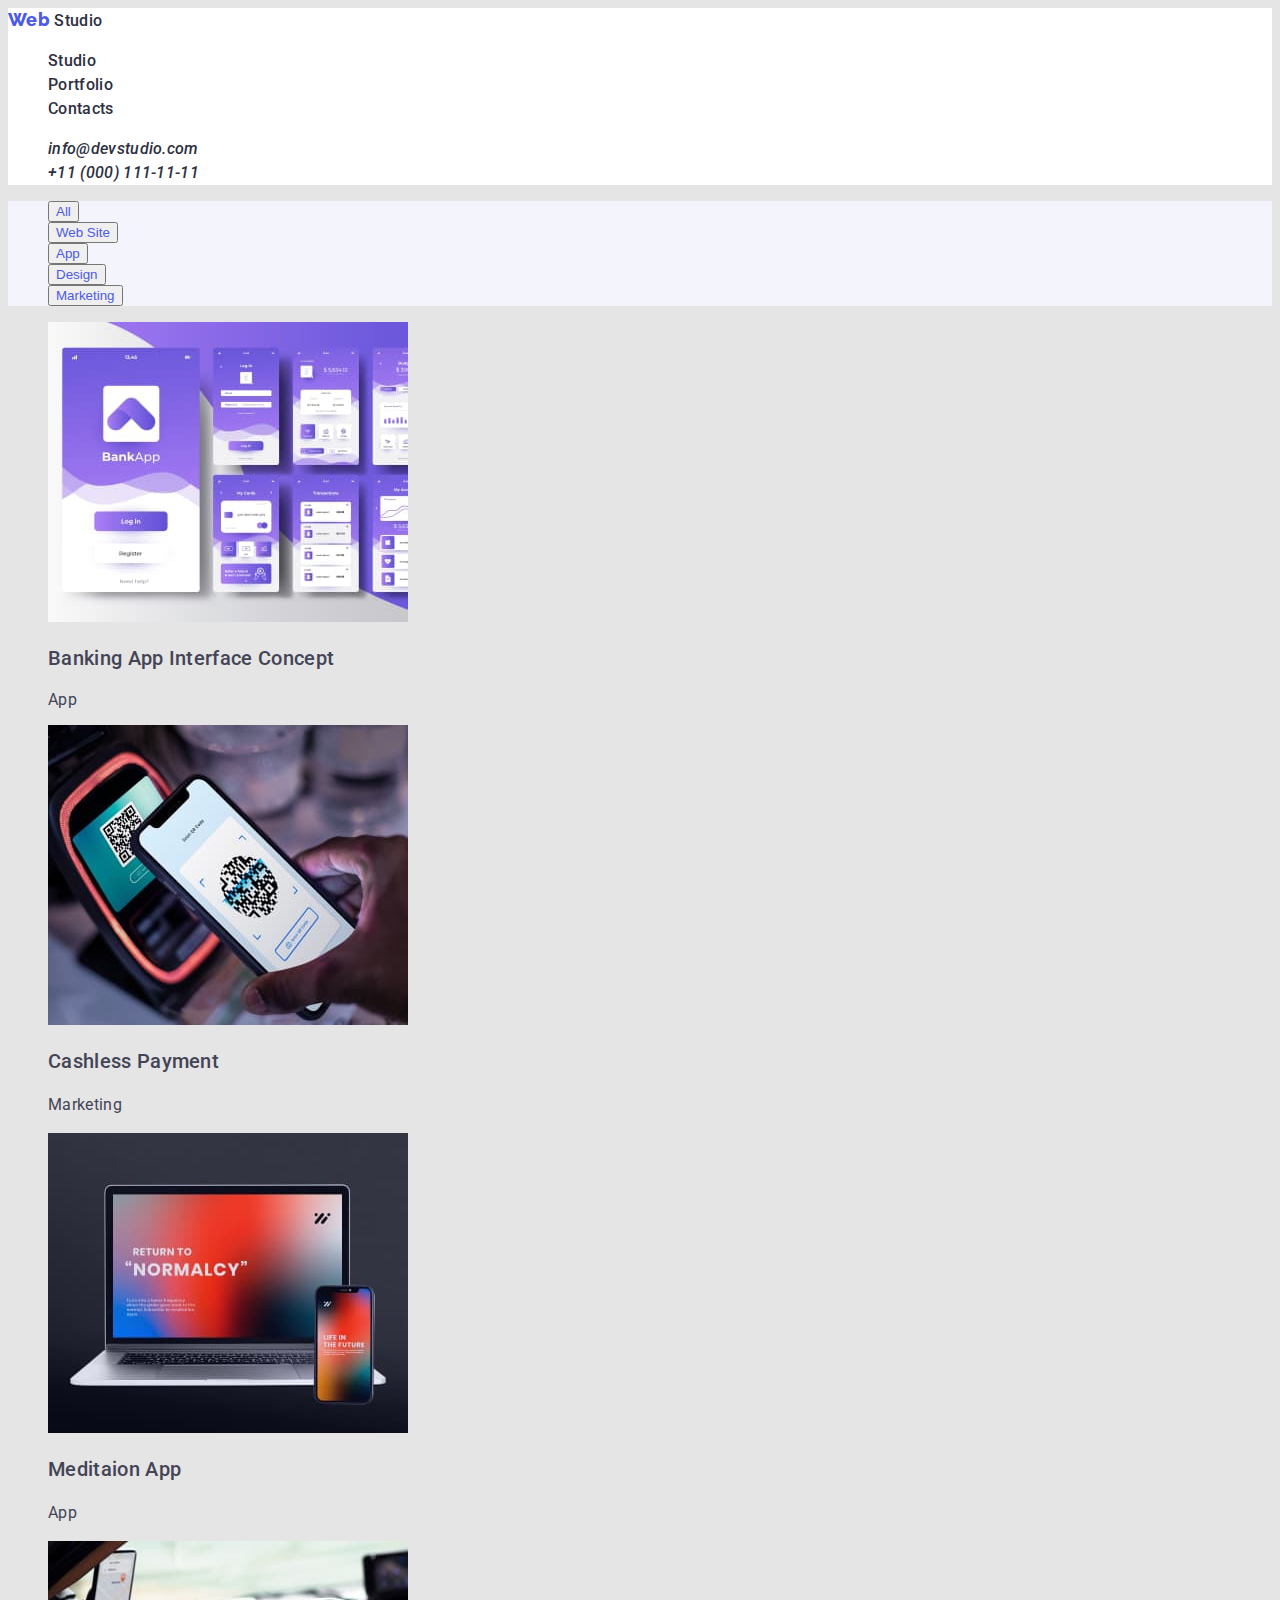
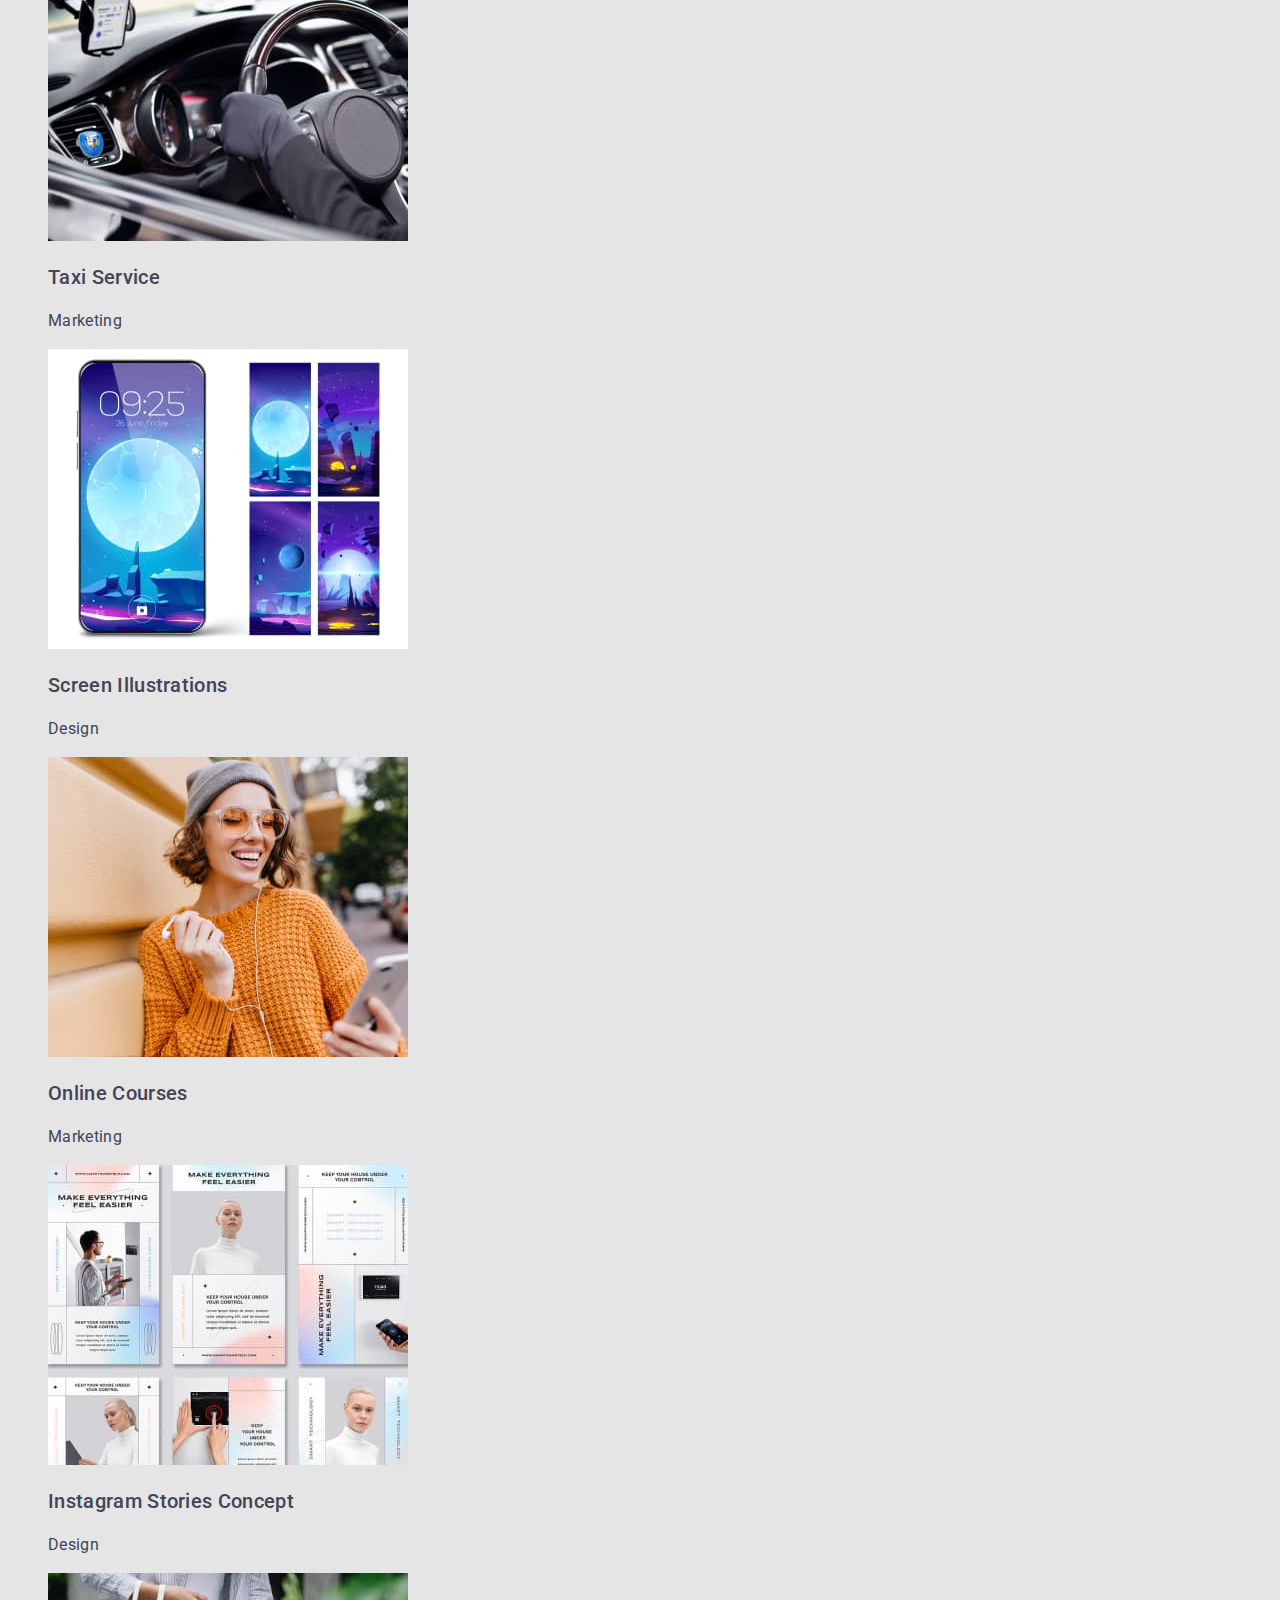
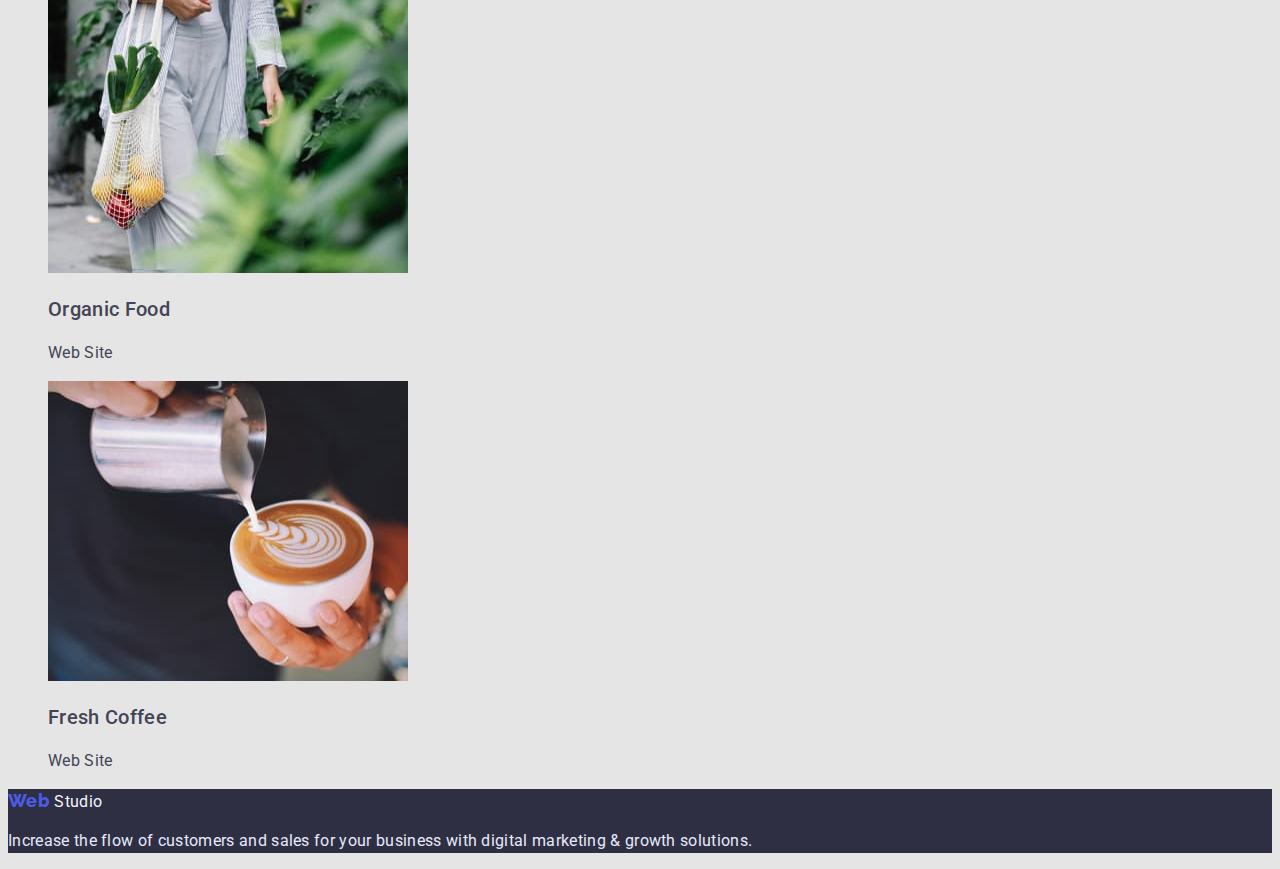
==== portfolio.html @ 3165ddbc "hometask" ====
<!DOCTYPE html>
<html lang="en">
<head>
    <meta charset="UTF-8">
    <meta http-equiv="X-UA-Compatible" content="IE=edge">
    <meta name="viewport" content="width=device-width, initial-scale=1.0">
    <title>Portfolio</title>

    <link rel="preconnect" href="https://fonts.googleapis.com">
    <link rel="preconnect" href="https://fonts.gstatic.com" crossorigin>
    <link href="https://fonts.googleapis.com/css2?family=Raleway:wght@800&family=Roboto:wght@400;500;700&display=swap"
        rel="stylesheet">


    <link rel="stylesheet" href="./css/main.css">

</head>
<body>
    <!--Top of the page-->
    <header class="header-color">
        <!--navigation-->
        <nav>
            <a href="./index.html" class="logo"><span class="web-color">Web</span> <span class="link">Studio</span> </a>
            <ul class="list">
                <li><a class="link" href="./index.html">Studio</a></li>
                <li><a class="link" href="">Portfolio</a></li>
                <li><a class="link" href="">Contacts</a></li>
            </ul>
        </nav>
        <!--address-->
        <address>
            <ul class="list">
                <li><a class="link" href="mailto:info@devstudio.com">info@devstudio.com</a></li>
                <li><a class="link" href="tel:+110001111111">+11 (000) 111-11-11</a></li>
            </ul>
        </address>
    </header>

    <!--Main page-->
    <main>
        <!--Section 1-->
        <section>
            <h1 hidden>what we are doing</h1>
            <ul class="list button-portf-color">
                <li>
                    <button class="accent-btn btn-text-prtf-color">All</button>
                </li>
                <li>
                    <button class="accent-btn btn-text-prtf-color">Web Site</button>
                </li>
                <li>
                    <button class="accent-btn btn-text-prtf-color">App</button>
                </li>
                <li>
                    <button class="accent-btn btn-text-prtf-color">Design</button>
                </li>
                <li>
                    <button class="accent-btn btn-text-prtf-color">Marketing</button>
                </li>
            </ul>
        </section>

        <!-- Section 2 -->
        <section>
         <h2 hidden>work examples</h2>
        
            <!--examples-->
            <ul class="list">
                <li>
                    <img src="./images/banking_app.jpg" alt="banking app" width="360" height="300">
                    <h3 class="text-parametr">Banking App Interface Concept</h3>
                    <p>App</p>
                </li>
                
                <li>
                    <img src="./images/cashless_payment.jpg" alt="cashless payment" width="360" height="300">
                    <h3 class="text-parametr">Cashless Payment</h3>
                    <p class="paragraph-parametr">Marketing</p>
                </li>

                <li>
                    <img src="./images/meditation_app.jpg" alt="meditation app" width="360" height="300">
                    <h3 class="text-parametr">Meditaion App</h3>
                    <p class="paragraph-parametr">App</p>
                </li>

                <li>
                    <img src="./images/taxi_service.jpg" alt="taxi service" width="360" height="300">
                    <h3 class="text-parametr">Taxi Service</h3>
                    <p class="paragraph-parametr">Marketing</p>
                </li>

                <li>
                    <img src="./images/screen_illustrations.jpg" alt="screen illustrations" width="360" height="300">
                    <h3 class="text-parametr">Screen Illustrations</h3>
                    <p class="paragraph-parametr">Design</p>
                </li>

                <li>
                    <img src="./images/online_courses.jpg" alt="online courses" width="360" height="300">
                    <h3 class="text-parametr">Online Courses</h3>
                    <p class="paragraph-parametr">Marketing</p>
                </li>

                <li>
                    <img src="./images/instagram_stories_concept.jpg" alt="instagram stories concept" width="360" height="300">
                    <h3 class="text-parametr">Instagram Stories Concept</h3>
                    <p class="paragraph-parametr">Design</p>
                </li>

                <li>
                    <img src="./images/organic_food.jpg" alt="organic food" width="360" height="300">
                    <h3 class="text-parametr">Organic Food</h3>
                    <p class="paragraph-parametr">Web Site</p>
                </li>

                <li>
                    <img src="./images/fresh_cofee.jpg" alt="Fresh Coffee" width="360" height="300">
                    <h3 class="text-parametr">Fresh Coffee</h3>
                    <p class="paragraph-parametr">Web Site</p>
                </li>
                
            </ul>
        
        </section>

    </main>




    <!--Footer  -->
    <footer class="bcg-color">
        <a href="./index.html" class="logo"> <span class="web-color">Web</span> <span class="footer-design-color">Studio</span> </a>
        <p class="footer-text-color">Increase the flow of customers and sales for your business with digital marketing &
            growth solutions.</p>
    </footer>

</body>
</html>
---- css/main.css ----
/* color: #2E2F42; title-text-color */
/* color: #434455;  primary-text-color */
/* color: #E7E9FC; footer-text-color */
/* color: #FFFFFF; white-color */
/* color: #4D5AE5; iris-color */
/* accent-color: blue; */

/* background: #E5E5E5; all */
/* background: #F4F4FD; our-team*/
/* background: #2E2F42;  main-page-footer */


:root {
    --primary-text-color: #434455;
    --title-text-color: #2E2F42;
    --footer-text-color: #E7E9FC;
    --white-color: #FFFFFF;
    --cloud-color: #F4F4FD;
    --iris-color: #4D5AE5;
    --bcg-header-color: #FFFFFF;
    --bcg-all-color: #E5E5E5;
    --bcg-main-page-footer-color: #2E2F42;
    --bcg-our-team-color: #F4F4FD;
    --bcg-button-color: #4D5AE5;
    --accent-color: #E7E9FC;
    --pressed-state: #404BBF;
    --bcg-portf-buttom-color: #F4F4FD;
    --portf-buttom-text-color: #4D5AE5;
    --accent-portf-btn-color: #404BBF;


}

body {
    background-color: var(--bcg-all-color);
    color: var(--primary-text-color);
    font-family: Roboto, sans-serif;
    letter-spacing: 0.02em;
}

  .link {
    color: var(--title-text-color);
    font-weight: 500;
    font-size: 16px;
    line-height: 1.5;
    text-decoration: none;
 }

 .link-contacts {
     color: var(--title-text-color);
     font-size: 16px;
     line-height: 1.5;
     text-decoration: none;
 }

 .link:hover, .link:focus {
     color: var(--pressed-state);
 }

 

 .link-contacts:hover,
 .link-contacts:focus {
     color: var(--pressed-state);
 }

 .web-color {
    color: var(--iris-color);

    font-family: Raleway, sans-serif;
    font-weight: 800;
    font-size: 18px;
    line-height: 1.33;
    
 }

 .logo {
    text-decoration: none;
 }

.header-color {
    background-color: var(--bcg-header-color);
}

.bcg-color {
    background-color: var(--bcg-main-page-footer-color);
    color: var(--white-color);
}

.title-solutions {
    font-size: 56px;
    line-height: 1.07;
    text-align: center;
}

.button-color {
    background-color: var(--bcg-button-color);
    color: var(--white-color);
    border: var(--iris-color)
}

.list {
    list-style: none;
}

.title-color,
.title-color-team {
    color: var(--title-text-color);

    font-weight: 500;
    font-size: 20px;
    line-height: 1.2;
}

.title-second-level {
    color: var(--title-text-color);
    font-weight: 700;
    font-size: 36px;
    line-height: 1,11;
    text-align: center;
}

.decription {
    font-size: 16px;
    line-height: 1.5;
}

.footer-text-color {
    color: var(--footer-text-color);

    font-size: 16px;
    line-height: 1.5;
}

.bcg-our-team {
    background: var(--bcg-our-team-color);
}

.footer-design-color {
    color: var(--cloud-color);
}


/* portfolio */
.button-portf-color {
    background-color: var(--bcg-portf-buttom-color);
}

.btn-text-prtf-color {
    color: var(--portf-buttom-text-color);
}

.accent-btn:hover, .accent-btn:focus {
    background-color: var(--accent-portf-btn-color);
    color: #FFFFFF;
}

.text-parametr {
    font-weight: 500;
    font-size: 20px;
    line-height: 1.2;
}

.paragraph-parametr {
    font-size: 16px;
    line-height: 1.5;
}
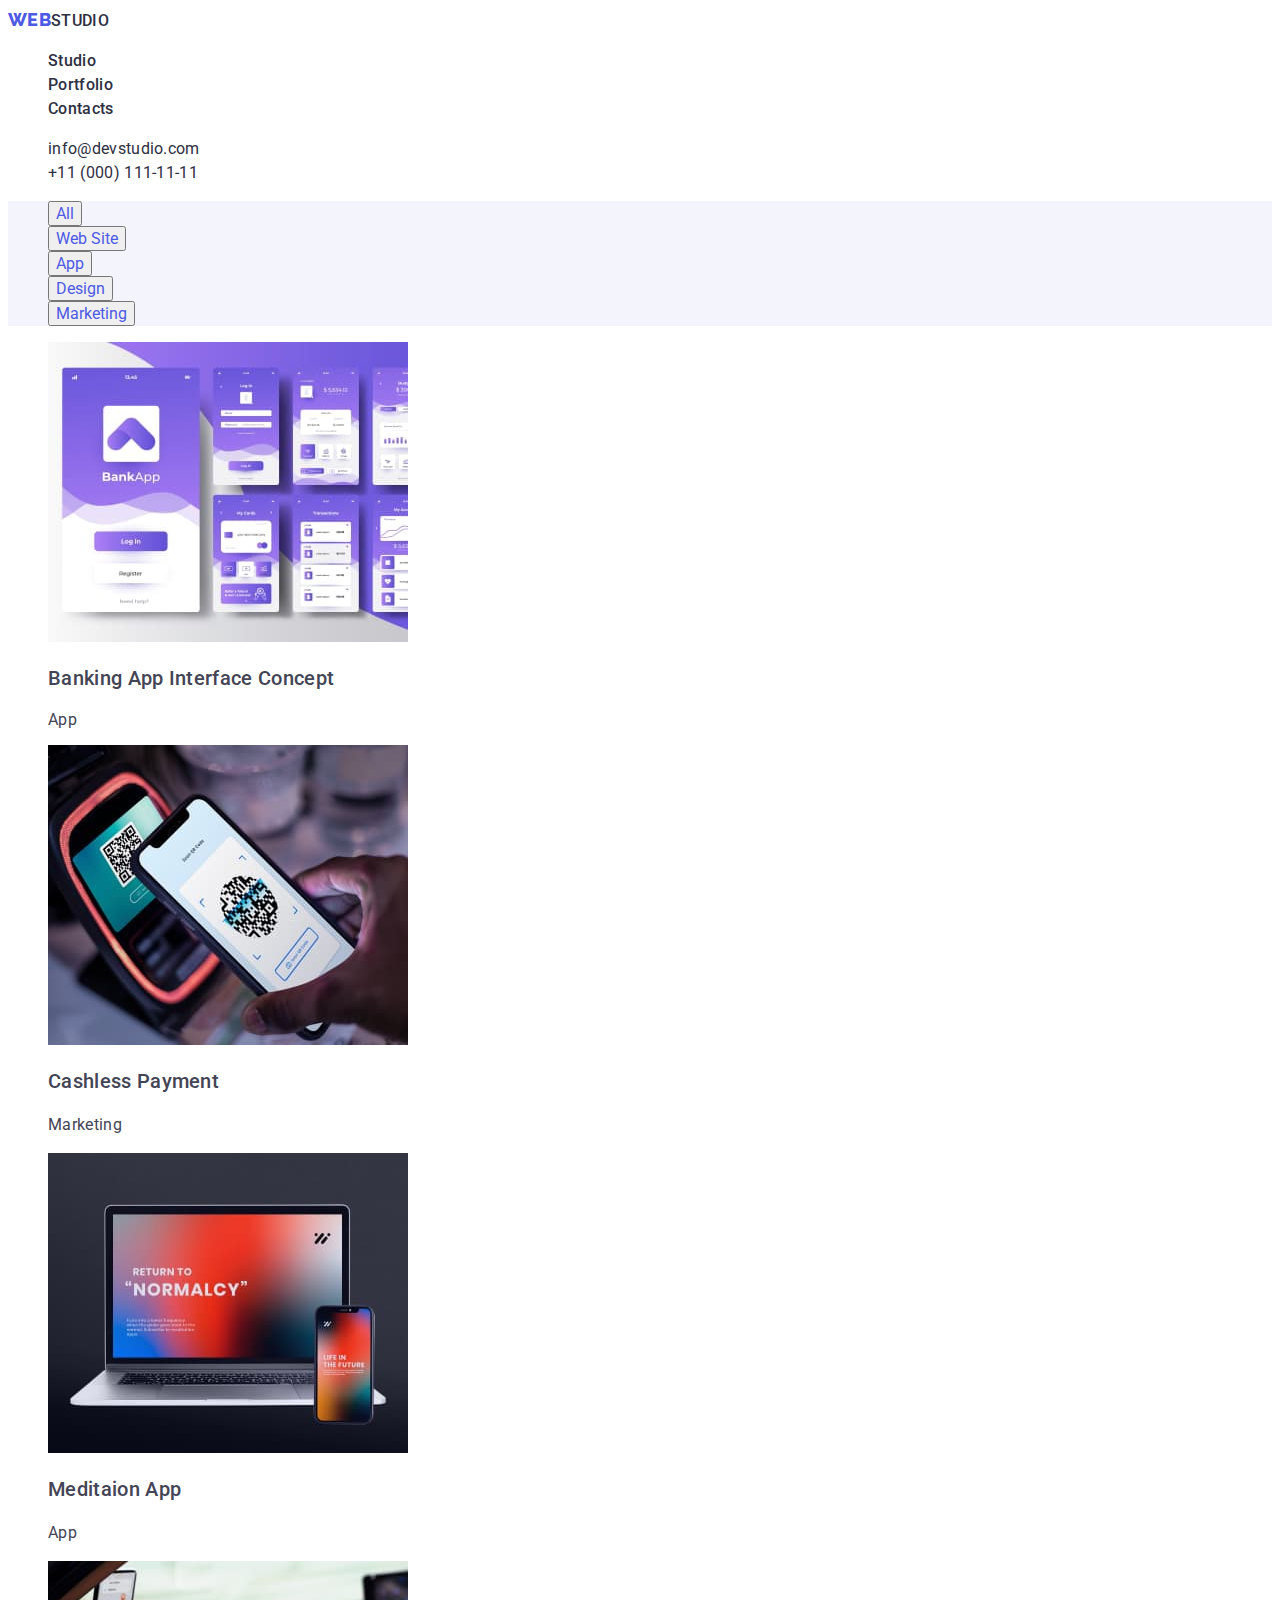
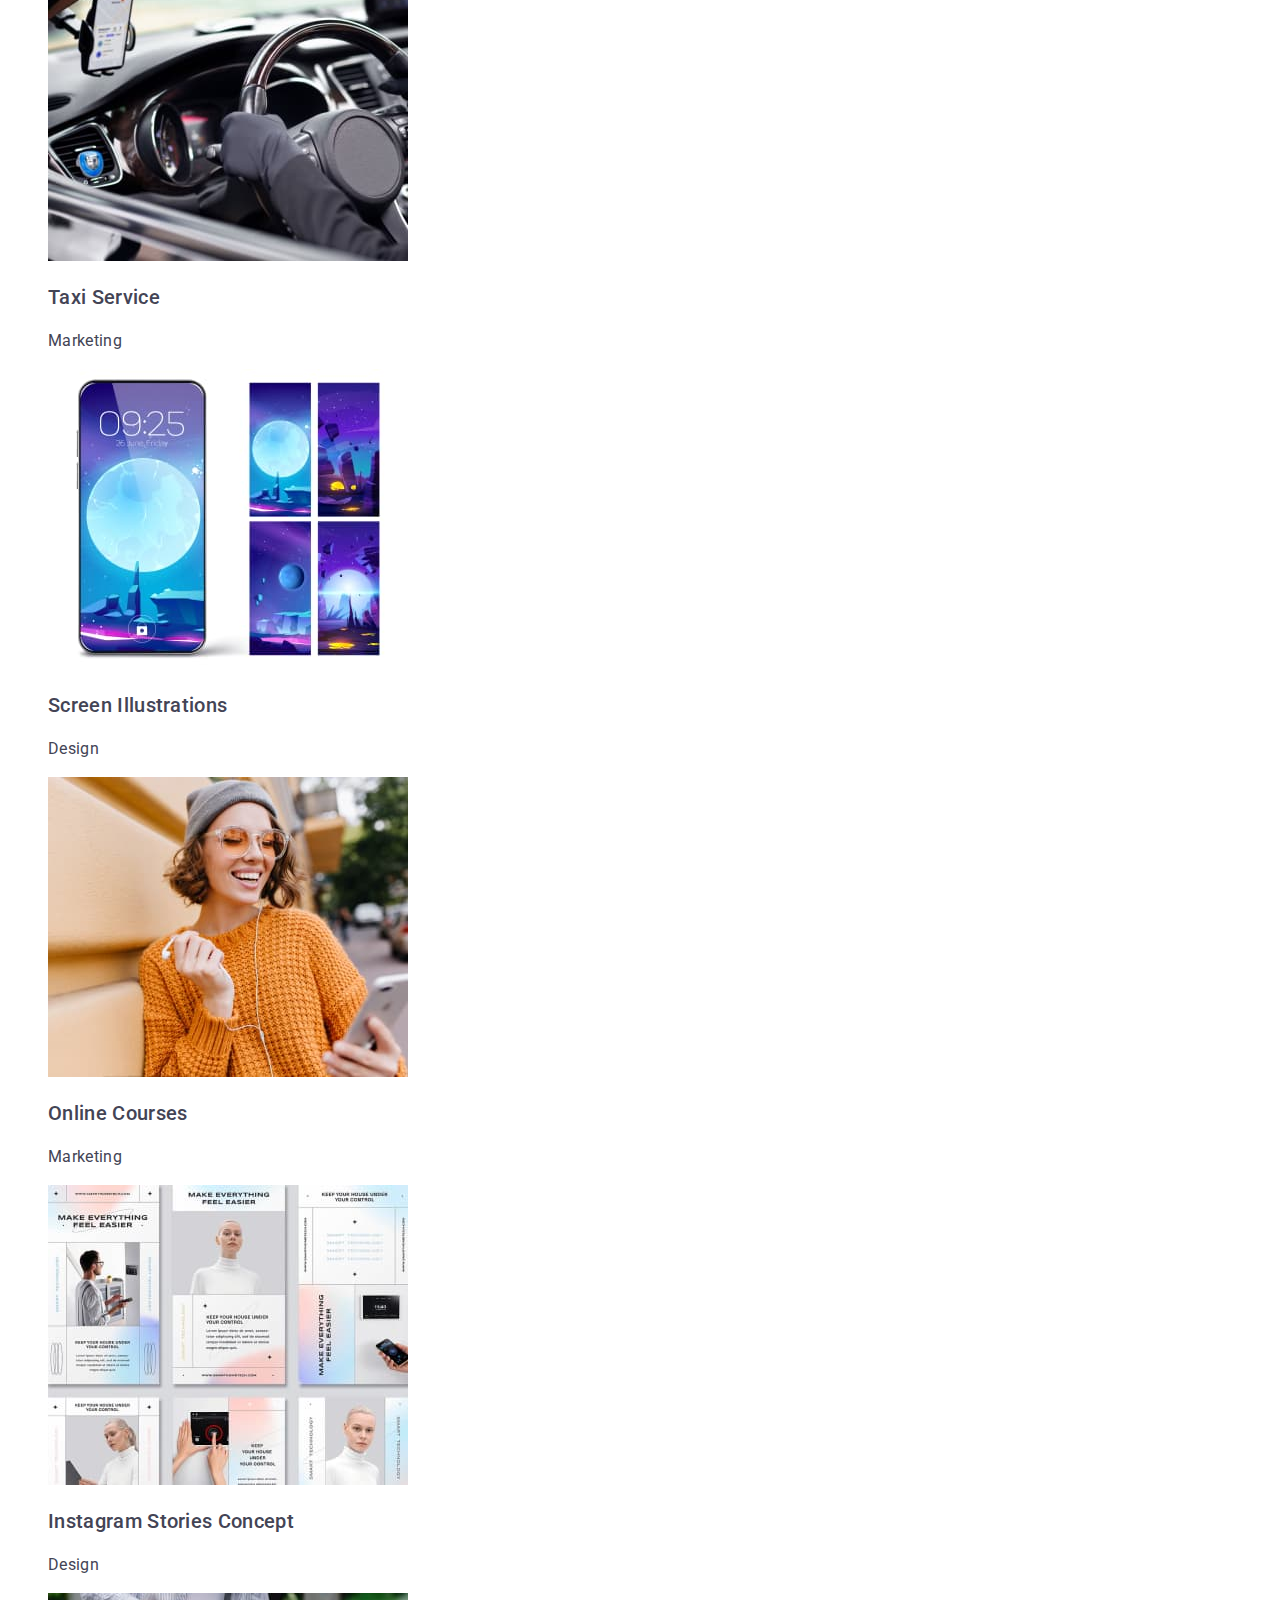
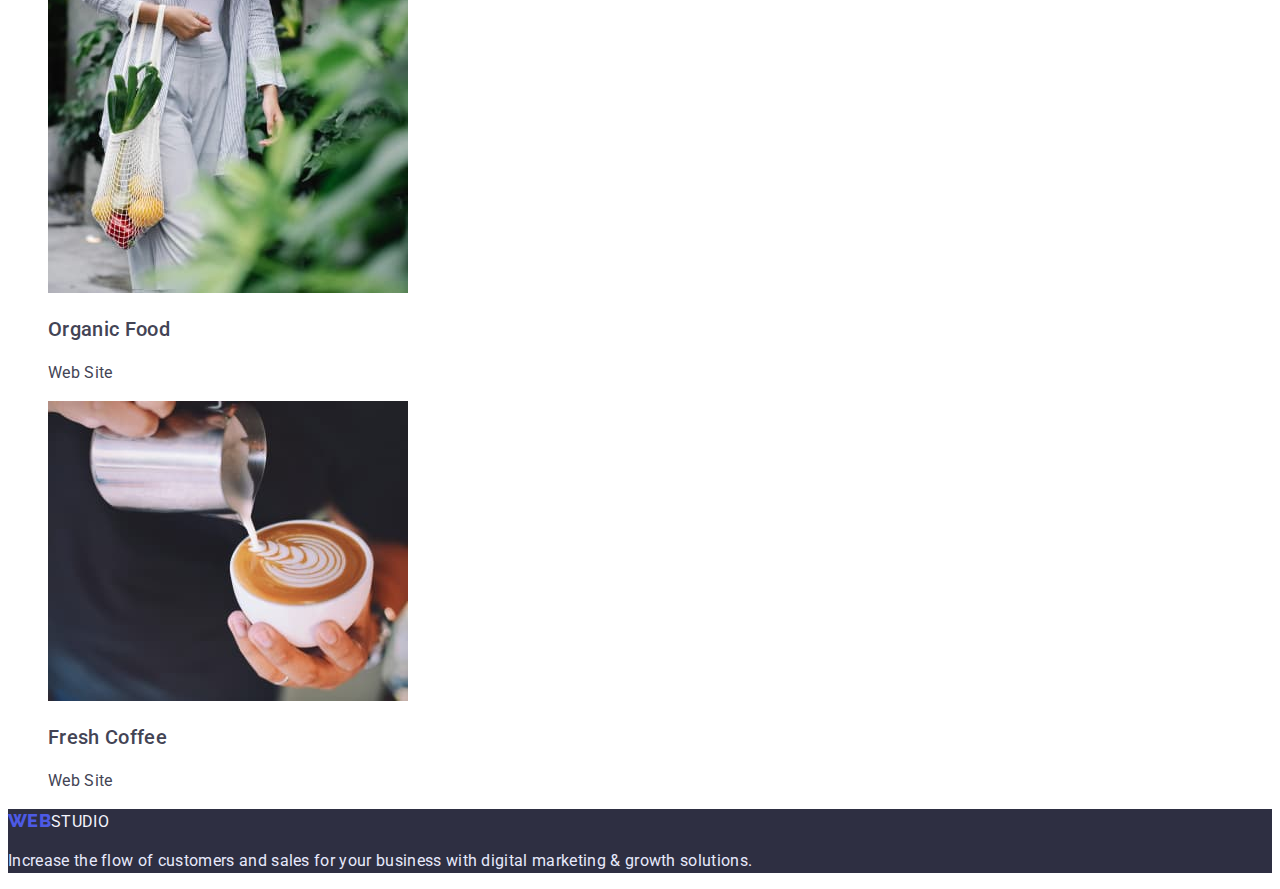
==== commit a5474ab6: "home task second with changes" ====
--- a/portfolio.html
+++ b/portfolio.html
@@ -20,7 +20,7 @@
     <header class="header-color">
         <!--navigation-->
         <nav>
-            <a href="./index.html" class="logo"><span class="web-color">Web</span> <span class="link">Studio</span> </a>
+            <a href="./index.html" class="logo"><span class="web-color">Web</span><span class="link">Studio</span></a>
             <ul class="list">
                 <li><a class="link" href="./index.html">Studio</a></li>
                 <li><a class="link" href="">Portfolio</a></li>
@@ -28,10 +28,10 @@
             </ul>
         </nav>
         <!--address-->
-        <address>
+        <address class="address-font-style">
             <ul class="list">
-                <li><a class="link" href="mailto:info@devstudio.com">info@devstudio.com</a></li>
-                <li><a class="link" href="tel:+110001111111">+11 (000) 111-11-11</a></li>
+                <li><a class="link-contacts" href="mailto:info@devstudio.com">info@devstudio.com</a></li>
+                <li><a class="link-contacts" href="tel:+110001111111">+11 (000) 111-11-11</a></li>
             </ul>
         </address>
     </header>
@@ -43,25 +43,22 @@
             <h1 hidden>what we are doing</h1>
             <ul class="list button-portf-color">
                 <li>
-                    <button class="accent-btn btn-text-prtf-color">All</button>
+                    <button class="accent-btn btn-text-prtf-color" type="button">All</button>
                 </li>
                 <li>
-                    <button class="accent-btn btn-text-prtf-color">Web Site</button>
+                    <button class="accent-btn btn-text-prtf-color" type="button">Web Site</button>
                 </li>
                 <li>
-                    <button class="accent-btn btn-text-prtf-color">App</button>
+                    <button class="accent-btn btn-text-prtf-color" type="button">App</button>
                 </li>
                 <li>
-                    <button class="accent-btn btn-text-prtf-color">Design</button>
+                    <button class="accent-btn btn-text-prtf-color" type="button">Design</button>
                 </li>
                 <li>
-                    <button class="accent-btn btn-text-prtf-color">Marketing</button>
+                    <button class="accent-btn btn-text-prtf-color" type="button">Marketing</button>
                 </li>
             </ul>
-        </section>
-
-        <!-- Section 2 -->
-        <section>
+       
          <h2 hidden>work examples</h2>
         
             <!--examples-->
@@ -131,7 +128,7 @@
 
     <!--Footer  -->
     <footer class="bcg-color">
-        <a href="./index.html" class="logo"> <span class="web-color">Web</span> <span class="footer-design-color">Studio</span> </a>
+        <a href="./index.html" class="logo"> <span class="web-color">Web</span><span class="footer-design-color">Studio</span></a>
         <p class="footer-text-color">Increase the flow of customers and sales for your business with digital marketing &
             growth solutions.</p>
     </footer>
--- a/css/main.css
+++ b/css/main.css
@@ -32,7 +32,7 @@
 }
 
 body {
-    background-color: var(--bcg-all-color);
+    background-color: var(--bcg-header-color);
     color: var(--primary-text-color);
     font-family: Roboto, sans-serif;
     letter-spacing: 0.02em;
@@ -76,6 +76,7 @@
 
  .logo {
     text-decoration: none;
+    text-transform: uppercase;
  }
 
 .header-color {
@@ -96,11 +97,19 @@
 .button-color {
     background-color: var(--bcg-button-color);
     color: var(--white-color);
-    border: var(--iris-color)
+    border: var(--iris-color);
+    font-size: 16px;
+    font-family: Roboto, sans-serif;
 }
 
 .list {
     list-style: none;
+    
+}
+
+.address-font-style {
+    font-style: normal;
+    font-weight: 400;
 }
 
 .title-color,
@@ -118,7 +127,9 @@
     font-size: 36px;
     line-height: 1,11;
     text-align: center;
+    text-transform: capitalize;
 }
+
 
 .decription {
     font-size: 16px;
@@ -144,10 +155,14 @@
 /* portfolio */
 .button-portf-color {
     background-color: var(--bcg-portf-buttom-color);
+    
 }
 
 .btn-text-prtf-color {
     color: var(--portf-buttom-text-color);
+    
+    font-family: Roboto, sans-serif;
+    font-size: 16px;
 }
 
 .accent-btn:hover, .accent-btn:focus {
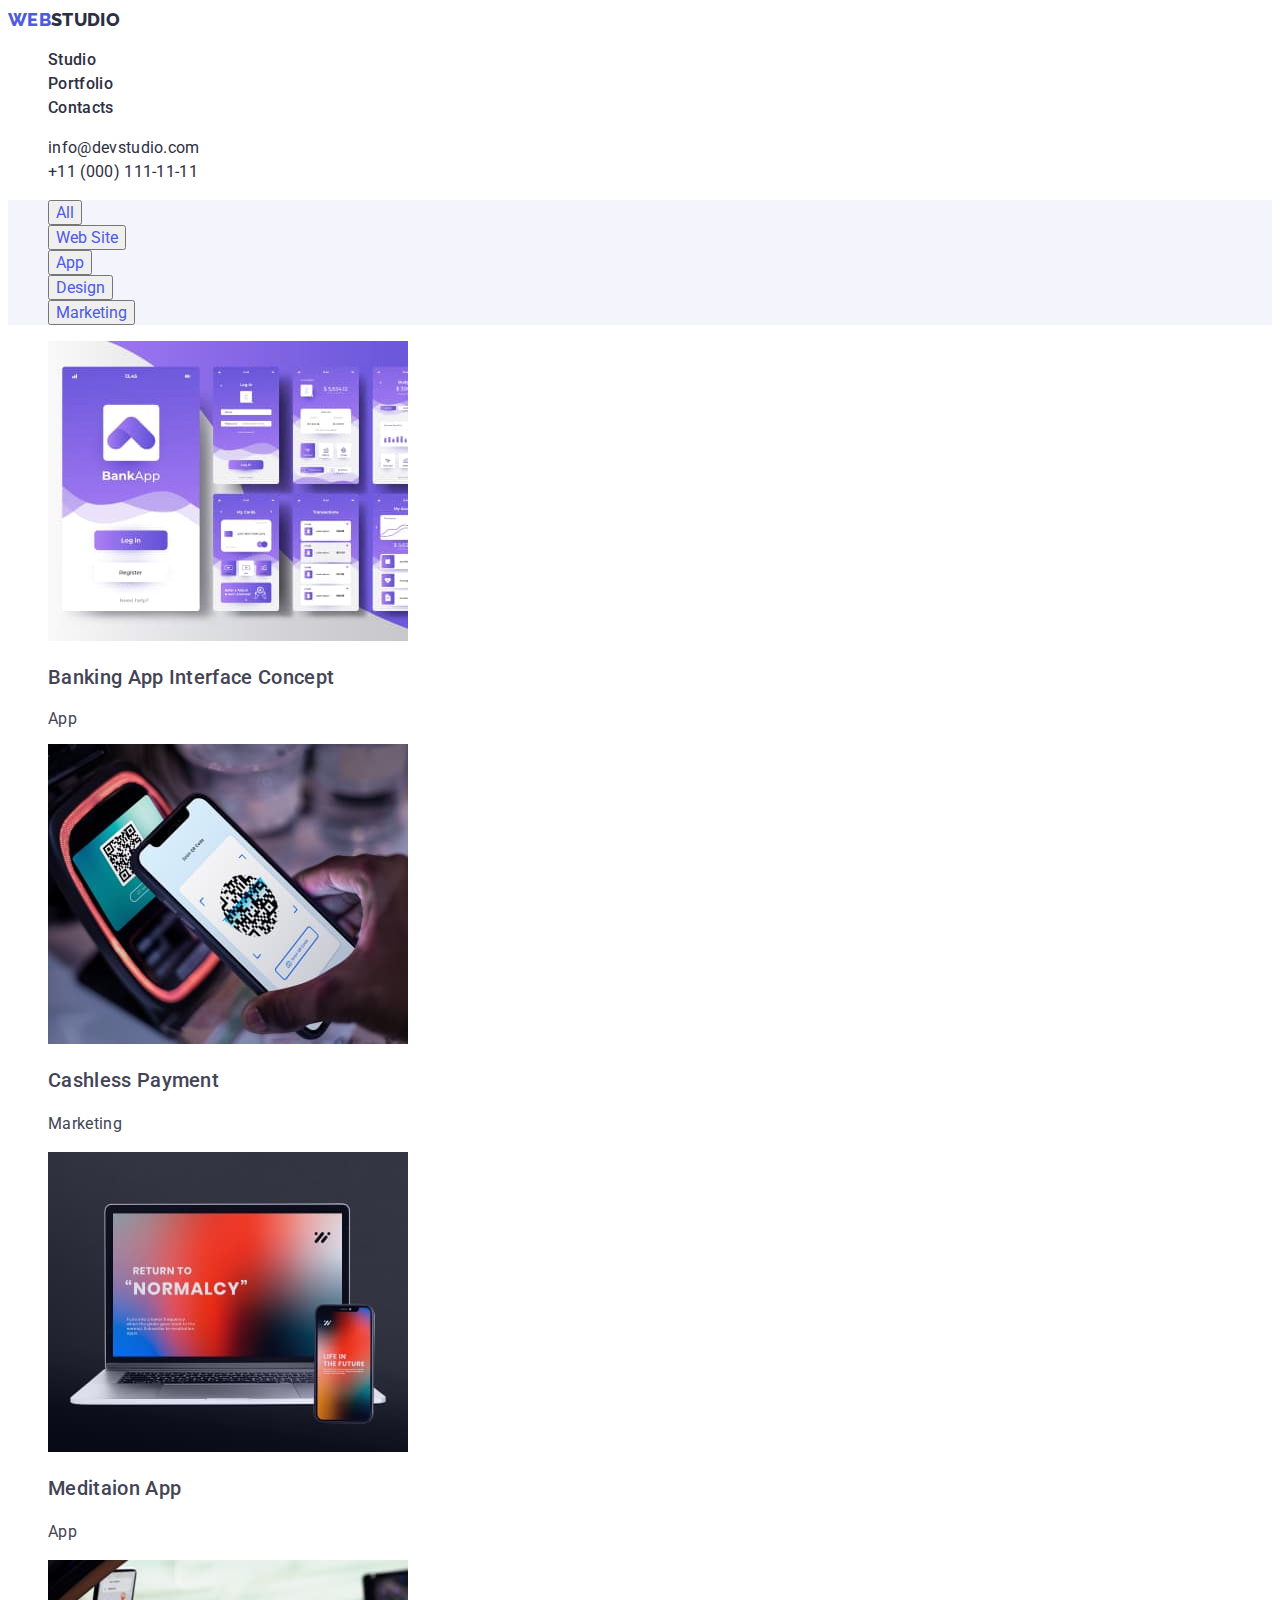
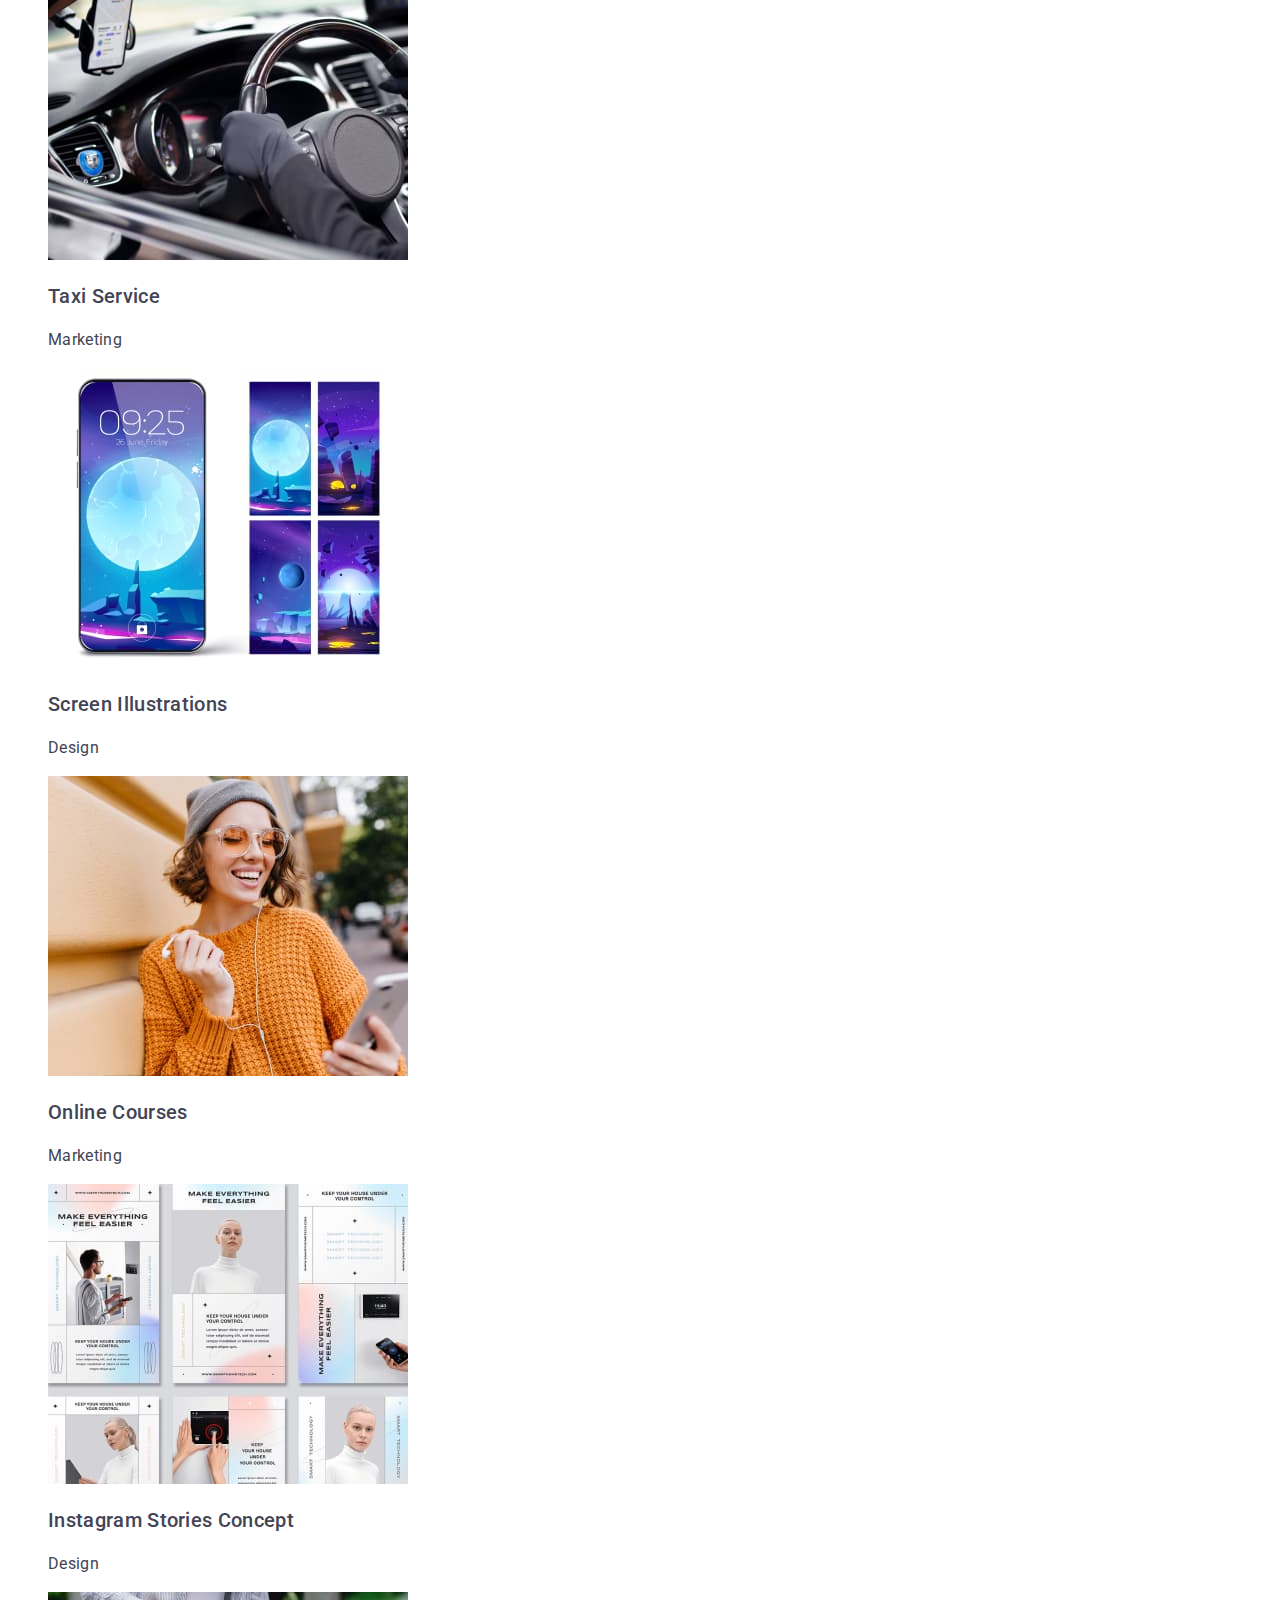
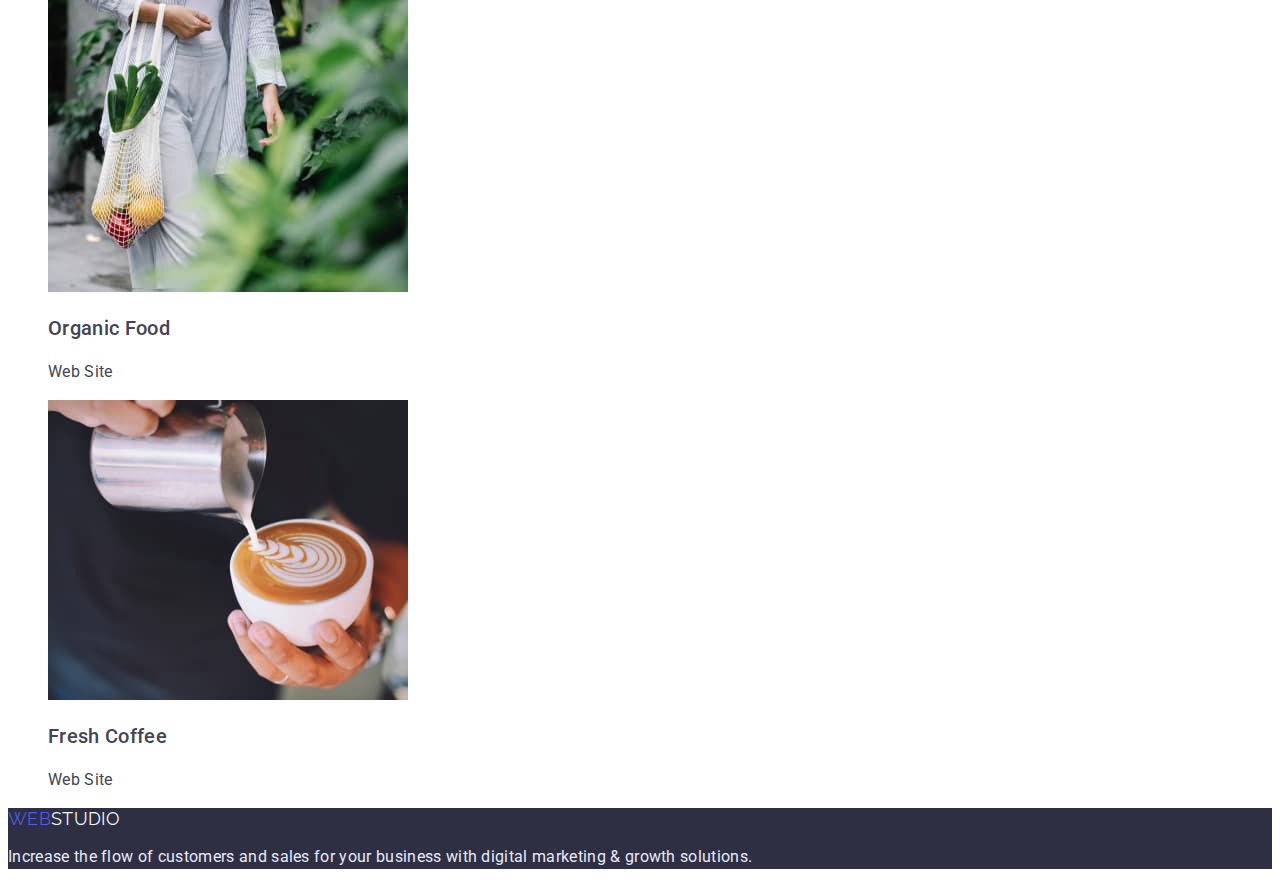
==== commit a9fbecb0: "hm3" ====
--- a/portfolio.html
+++ b/portfolio.html
@@ -20,7 +20,7 @@
     <header class="header-color">
         <!--navigation-->
         <nav>
-            <a href="./index.html" class="logo"><span class="web-color">Web</span><span class="link">Studio</span></a>
+            <a href="./index.html" class="logo"><span class="web-color">Web</span><span class="link-studio-color">Studio</span></a>
             <ul class="list">
                 <li><a class="link" href="./index.html">Studio</a></li>
                 <li><a class="link" href="">Portfolio</a></li>
@@ -128,7 +128,7 @@
 
     <!--Footer  -->
     <footer class="bcg-color">
-        <a href="./index.html" class="logo"> <span class="web-color">Web</span><span class="footer-design-color">Studio</span></a>
+        <a href="./index.html" class="logo"> <span class="footer-web-color">Web</span><span class="footer-design-color">Studio</span></a>
         <p class="footer-text-color">Increase the flow of customers and sales for your business with digital marketing &
             growth solutions.</p>
     </footer>
--- a/css/main.css
+++ b/css/main.css
@@ -67,7 +67,7 @@
  .web-color {
     color: var(--iris-color);
 
-    font-family: Raleway, sans-serif;
+    
     font-weight: 800;
     font-size: 18px;
     line-height: 1.33;
@@ -77,6 +77,14 @@
  .logo {
     text-decoration: none;
     text-transform: uppercase;
+    font-family: Raleway, sans-serif;
+ }
+
+ .link-studio-color {
+    color: var(--title-text-color);
+    font-size: 18px;
+    font-weight: 800;
+    line-height: 1.33;
  }
 
 .header-color {
@@ -149,8 +157,17 @@
 
 .footer-design-color {
     color: var(--cloud-color);
+
+    font-size: 18px;
+    line-height: 1.17;
 }
 
+.footer-web-color {
+    color: var(--iris-color);
+
+    font-size: 18px;
+    line-height: 1.17;
+}
 
 /* portfolio */
 .button-portf-color {
@@ -160,7 +177,7 @@
 
 .btn-text-prtf-color {
     color: var(--portf-buttom-text-color);
-    
+
     font-family: Roboto, sans-serif;
     font-size: 16px;
 }
